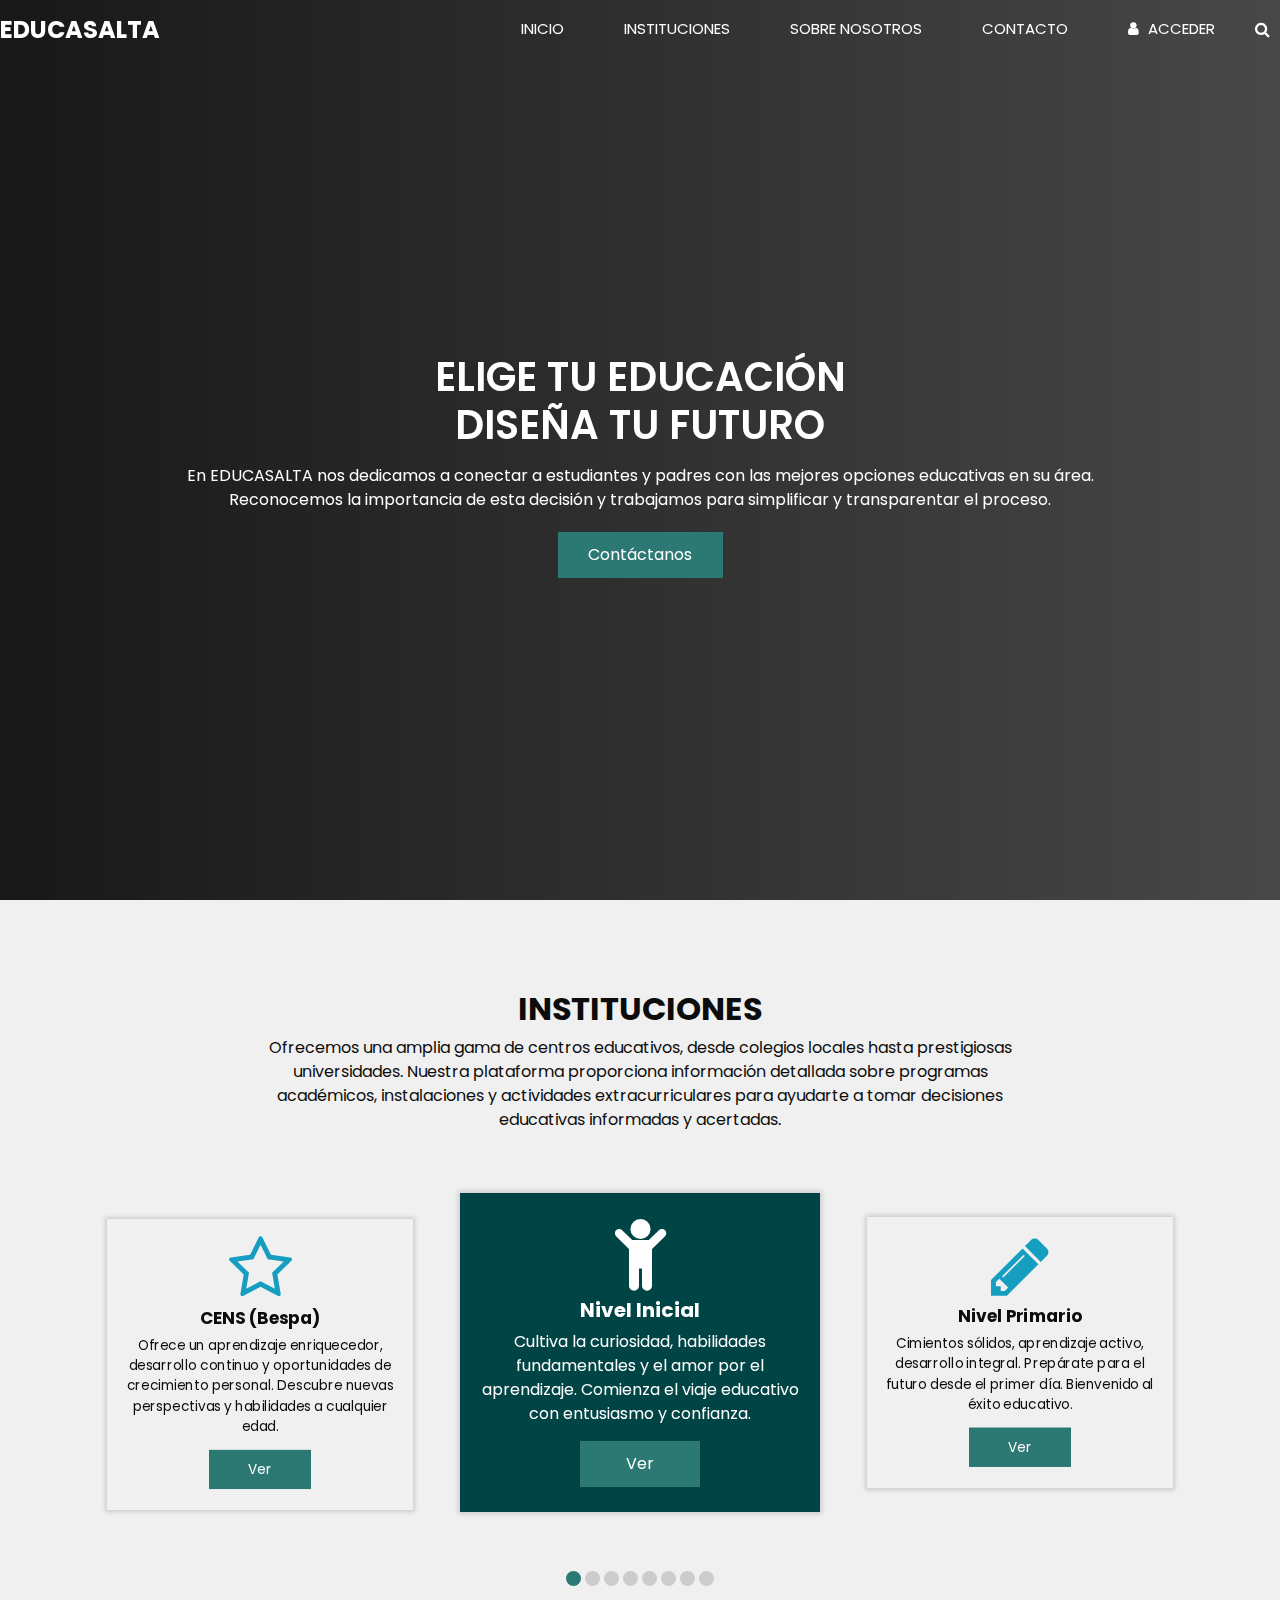
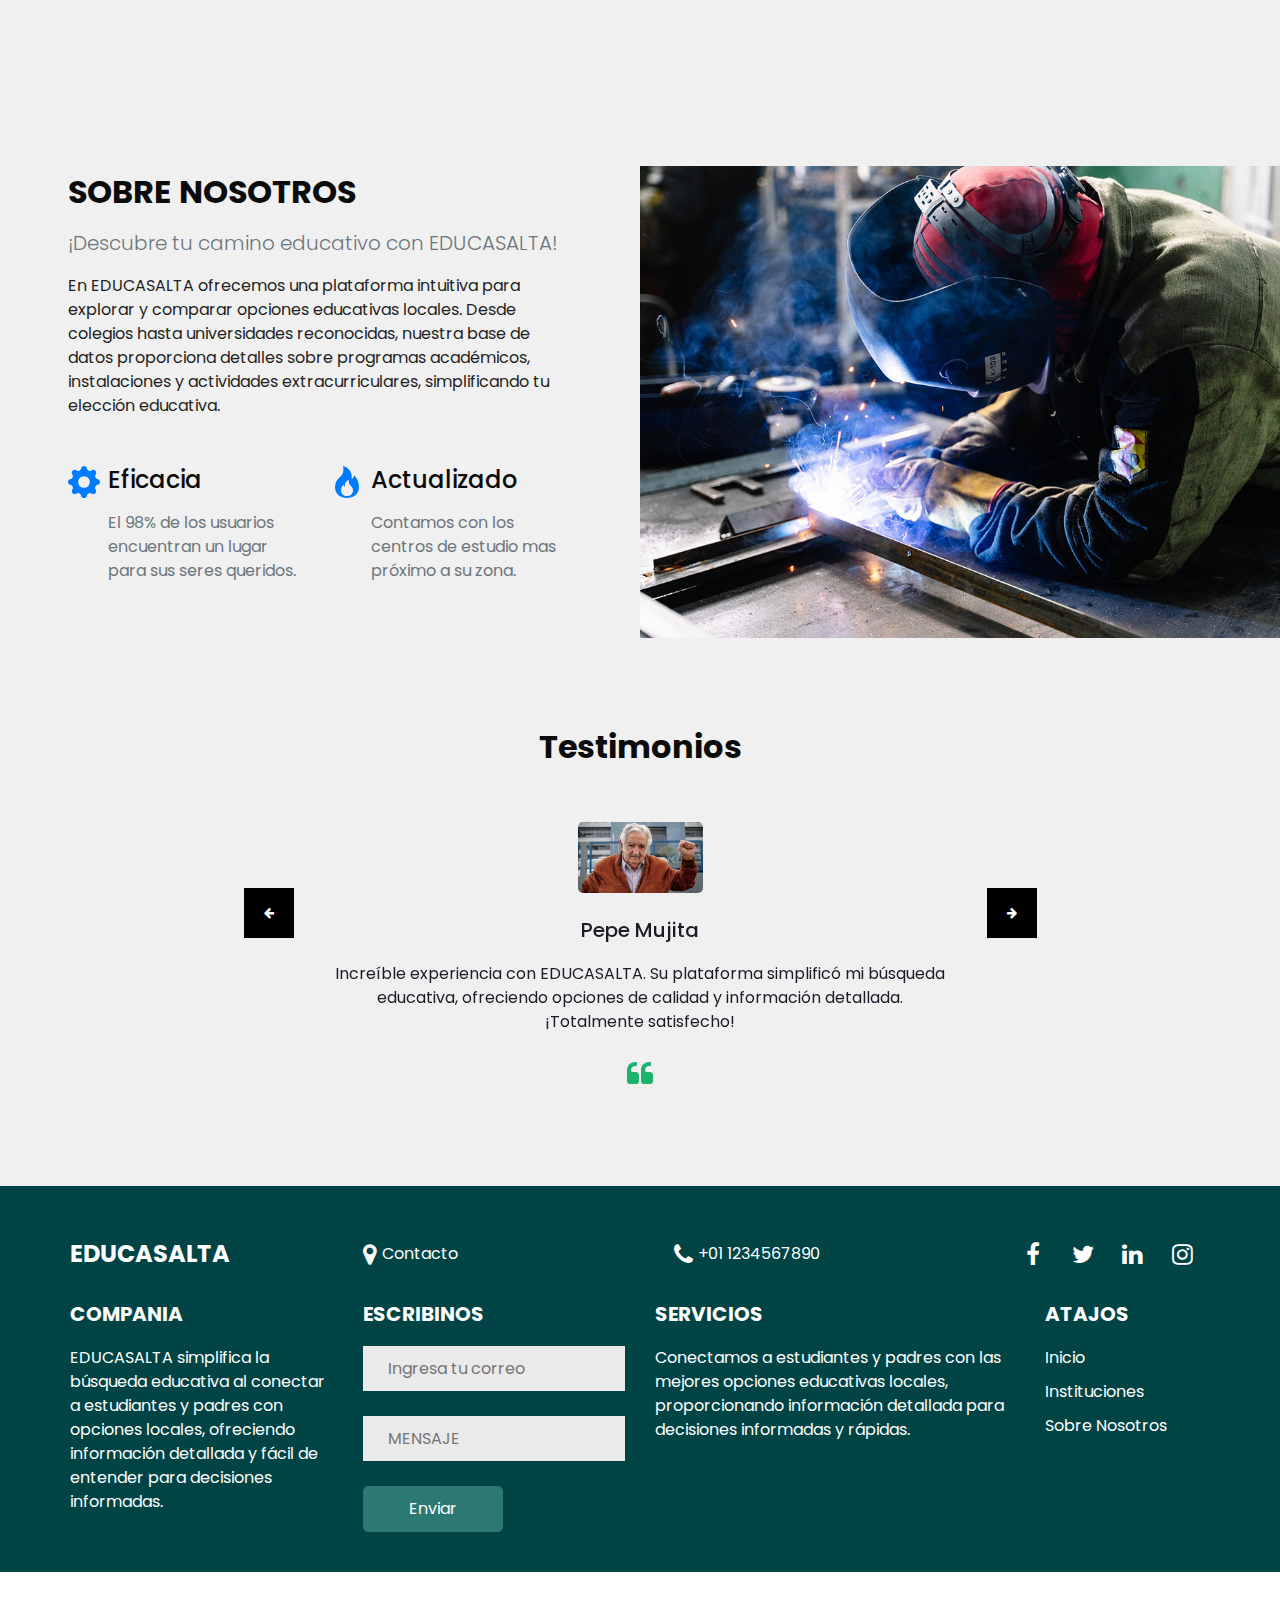
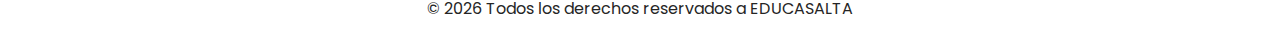
==== index.html @ 7f76a0b1 "actualizacion navbar" ====
<!DOCTYPE html>
<html>

<head>
  <!-- Basic -->
  <meta charset="utf-8" />
  <meta http-equiv="X-UA-Compatible" content="IE=edge" />
  <!-- Mobile Metas -->
  <meta name="viewport" content="width=device-width, initial-scale=1, shrink-to-fit=no" />
  <!-- Site Metas -->
  <meta name="keywords" content="" />
  <meta name="description" content="" />
  <meta name="author" content="" />
  <link rel="shortcut icon" href="images/fevicon.png" type="image/x-icon">
  <title>EDUCASALTA</title>
  <!-- bootstrap core css -->
  <link rel="stylesheet" href="https://cdn.jsdelivr.net/npm/bootstrap@4.3.1/dist/css/bootstrap.min.css" integrity="sha384-ggOyR0iXCbMQv3Xipma34MD+dH/1fQ784/j6cY/iJTQUOhcWr7x9JvoRxT2MZw1T" crossorigin="anonymous">

  <!-- fonts style -->
  <link href="https://fonts.googleapis.com/css2?family=Poppins:wght@400;600;700&display=swap" rel="stylesheet">
  <!--owl slider stylesheet -->
  <link rel="stylesheet" type="text/css" href="https://cdnjs.cloudflare.com/ajax/libs/OwlCarousel2/2.3.4/assets/owl.carousel.min.css" />
  <!-- nice select -->
  <link rel="stylesheet" href="https://cdnjs.cloudflare.com/ajax/libs/jquery-nice-select/1.1.0/css/nice-select.min.css" integrity="sha256-mLBIhmBvigTFWPSCtvdu6a76T+3Xyt+K571hupeFLg4=" crossorigin="anonymous" />
  <!-- font awesome style -->
  <link href="https://cdnjs.cloudflare.com/ajax/libs/font-awesome/4.7.0/css/font-awesome.min.css" rel="stylesheet" />
  <!-- Custom styles for this template -->
  <link href="styles/style.css" rel="stylesheet" />
  <!-- responsive style  - -->
  <link href="styles/responsive.css" rel="stylesheet" />
</head>

<body  id="index">
  <div class="hero_area">
    <div class="hero_bg_box">
      <img src="images/2.jpg" alt="">
    </div>
    <!-- header section strats -->
    <header class="header_section">
      <div class="header_bottom">
        <div class="container-fluid">
          <nav class="navbar navbar-expand-lg custom_nav-container fixed-top" id="navbar">
            <a class="navbar-brand " href="#index" id="logo"> EDUCASALTA </a>

            <button class="navbar-toggler" type="button" data-toggle="collapse" data-target="#navbarSupportedContent" aria-controls="navbarSupportedContent" aria-expanded="false" aria-label="Toggle navigation">
              <span class=""> </span>
            </button>

            <div class="collapse navbar-collapse" id="navbarSupportedContent">
              <ul class="navbar-nav  ">
                <li class="nav-item active">
                  <a class="nav-link" href="#index">INICIO <span class="sr-only">(current)</span></a>
                </li>
                <li class="nav-item">
                  <a class="nav-link" href="#Instituciones">INSTITUCIONES</a>
                </li>
                <li class="nav-item">
                  <a class="nav-link" href="#SobreNosotros">SOBRE NOSOTROS</a>
                </li>
                <li class="nav-item">
                  <a class="nav-link" href="contact.html">CONTACTO</a>
                </li>
                <li class="nav-item">
                  <a class="nav-link" href="login.html">
                    <i class="fa fa-user" aria-hidden="true"></i>
                    <span>
                      ACCEDER
                    </span>
                  </a>
                </li>
                <form class="form-inline justify-content-center">
                  <button class="btn  my-2 my-sm-0 nav_search-btn" type="submit">
                    <i class="fa fa-search" aria-hidden="true"></i>
                  </button>
                </form>
              </ul>
            </div>
          </nav>
        </div>
      </div>
    </header>
    <!-- end header section -->
    <!-- slider section -->
    <section class="slider_section " id="index">
      <div id="customCarousel1" class="carousel slide" data-ride="carousel">
        <div class="carousel-inner">
          <div class="carousel-item active">
            <div class="container ">
              <div class="row">
                <div class="col-lg-10 col-md-11 mx-auto">
                  <div class="detail-box">
                    <h1>
                      ELIGE TU EDUCACIÓN <br>
                      DISEÑA TU FUTURO
                    </h1>
                    <p>
                        En EDUCASALTA nos dedicamos a conectar a estudiantes y padres con las mejores opciones educativas en su área. Reconocemos la importancia de esta decisión y trabajamos para simplificar y transparentar el proceso.                    <div class="btn-box">
                      <a href="" class="btn1">
                        Contáctanos
                      </a>
                    </div>
                  </div>
                </div>
              </div>
            </div>
          </div>
        </div>
      </div>
    </section>
    <!-- end slider section -->
  </div>


  <!-- service section -->

  <section class="service_section layout_padding" id="Instituciones">
    <div class="container">
      <div class="heading_container heading_center ">
        <h2 class="">
          INSTITUCIONES
        </h2>
        <p class="col-lg-8 px-0">
            Ofrecemos una amplia gama de centros educativos, desde colegios locales hasta prestigiosas universidades. Nuestra plataforma proporciona información detallada sobre programas académicos, instalaciones y actividades extracurriculares para ayudarte a tomar decisiones educativas informadas y acertadas.        </p>
      </div>
      <div class="service_container">
        <div class="carousel-wrap ">
          <div class="service_owl-carousel owl-carousel">
            <div class="item">
              <div class="box ">
                <div class="img-box">
                    <i class="fa fa-child fa-5x" aria-hidden="true"></i>
                </div>
                <div class="detail-box">
                  <h5>
                    Nivel Inicial
                  </h5>
                  <p>
                    Cultiva la curiosidad, habilidades fundamentales y el amor por el aprendizaje. 
                    Comienza el viaje educativo con entusiasmo y confianza.
                  </p>
                  <div class="btn-box" style="margin-top: 15px;">
                    <a href="institutions.html" class="btn1">
                      Ver
                    </a>
                  </div>
                </div>
              </div>
            </div>
            <div class="item">
              <div class="box ">
                <div class="img-box">
                    <i class="fa fa-pencil fa-5x" aria-hidden="true"></i>
                </div>
                <div class="detail-box">
                  <h5>
                    Nivel Primario
                  </h5>
                  <p>
                    Cimientos sólidos, aprendizaje activo, desarrollo integral. 
                    Prepárate para el futuro desde el primer día. Bienvenido al éxito educativo.
                  </p>
                  <div class="btn-box" style="margin-top: 15px;">
                    <a href="institutions.html" class="btn1">
                      Ver
                    </a>
                  </div>
                </div>
              </div>
            </div>
            <div class="item">
              <div class="box ">
                <div class="img-box">
                    <i class="fa fa-users fa-5x" aria-hidden="true"></i>
                </div>
                <div class="detail-box">
                  <h5>
                    Nivel Secundario
                  </h5>
                  <p>
                    Exploración académica, desarrollo personal y preparación para el futuro.
                     Un entorno inspirador para aprender y crecer.
                  </p>
                  <div class="btn-box" style="margin-top: 15px;">
                    <a href="institutions.html" class="btn1">
                      Ver
                    </a>
                  </div>
                </div>
              </div>
            </div>
            <div class="item">
              <div class="box ">
                <div class="img-box">
                    <i class="fa fa-book fa-5x" aria-hidden="true"></i>
                </div>
                <div class="detail-box">
                  <h5>
                    Nivel Terciario
                  </h5>
                  <p>
                    Fusiona aprendizaje avanzado, desarrollo profesional y preparación para la excelencia.
                     Descubre tu potencial en nuestra comunidad educativa.                  </p>
                  <div class="btn-box" style="margin-top: 15px;">
                    <a href="" class="btn1">
                      Ver
                    </a>
                  </div>
                </div>
              </div>
            </div>
            <div class="item">
              <div class="box ">
                <div class="img-box">
                  <i class="fa fa-graduation-cap fa-5x" aria-hidden="true"></i>
                </div>
                <div class="detail-box">
                  <h5>
                    Nivel Universitario
                  </h5>
                  <p>
                    Ofrece una excelencia académica, oportunidades de investigación y preparación integral para liderar en la sociedad.
                     Emprende tu camino hacia el éxito.
                  </p>
                  <div class="btn-box" style="margin-top: 15px;">
                    <a href="institutions.html" class="btn1">
                      Ver
                    </a>
                  </div>
                </div>
              </div>
            </div>
            <div class="item">
              <div class="box ">
                <div class="img-box">
                    <i class="fa fa-globe fa-5x" aria-hidden="true"></i>
                </div>
                <div class="detail-box">
                  <h5>
                    Institución de Idiomas
                  </h5>
                  <p>
                    Fusiona enseñanza innovadora, práctica intensiva y preparación para la fluidez cultural y comunicativa.
                    Sumérgete en una experiencia lingüística única.
                  </p>
                  <div class="btn-box" style="margin-top: 15px;">
                    <a href="institutions.html" class="btn1">
                      Ver
                    </a>
                  </div>
                </div>
              </div>
            </div>
            <div class="item">
                <div class="box ">
                  <div class="img-box">
                    <i class="fa fa-heart fa-5x" aria-hidden="true"></i>
                  </div>
                  <div class="detail-box">
                    <h5>
                      Educación Especial
                    </h5>
                    <p>
                        Promueve el desarrollo integral, la inclusión y habilidades adaptativas. 
                        Brindam un camino único hacia el éxito educativo.
                    </p>
                    <div class="btn-box" style="margin-top: 15px;">
                      <a href="institutions.html" class="btn1">
                        Ver
                      </a>
                    </div>
                  </div>
                </div>
              </div>
              <div class="item">
                <div class="box ">
                  <div class="img-box">
                    <i class="fa fa-star-o fa-5x" aria-hidden="true"></i>
                  </div>
                  <div class="detail-box">
                    <h5>
                      CENS (Bespa)
                    </h5>
                    <p>
                        Ofrece un aprendizaje enriquecedor, desarrollo continuo y oportunidades de crecimiento personal. 
                        Descubre nuevas perspectivas y habilidades a cualquier edad.
                    </p>
                    <div class="btn-box" style="margin-top: 15px;">
                      <a href="institutions.html" class="btn1">
                        Ver
                      </a>
                    </div>
                  </div>
                </div>
              </div>
          </div>
        </div>
      </div>
    </div>
  </section>

  <!-- service section ends -->

  <!-- about section -->

  <section class="about_section" id="SobreNosotros" style="padding-top: 90px;">
    <div class="container-fluid">
      <div class="row ">
        <div class="col-md-5 mx-auto">
          <div class="detail-box pr-md-2" style="margin: auto;">
            <h2 class="mb-3" style="font-weight: bold;">SOBRE NOSOTROS</h2>
            <p class="lead fs-4 text-secondary mb-3">
                ¡Descubre tu camino educativo con EDUCASALTA!</p>
            <p class="mb-5">En EDUCASALTA ofrecemos una plataforma intuitiva para explorar y comparar opciones educativas locales. Desde colegios hasta universidades reconocidas, nuestra base de datos proporciona detalles sobre programas académicos,
                 instalaciones y actividades extracurriculares, simplificando tu elección educativa.</p>
            <div class="row gy-4 gy-md-0 gx-xxl-5X mb-5">
              <div class="col-12 col-md-6">
                <div class="d-flex">
                  <div class="me-4 text-primary mr-2">
                    <svg xmlns="http://www.w3.org/2000/svg" width="32" height="32" fill="currentColor" class="bi bi-gear-fill" viewBox="0 0 16 16">
                      <path d="M9.405 1.05c-.413-1.4-2.397-1.4-2.81 0l-.1.34a1.464 1.464 0 0 1-2.105.872l-.31-.17c-1.283-.698-2.686.705-1.987 1.987l.169.311c.446.82.023 1.841-.872 2.105l-.34.1c-1.4.413-1.4 2.397 0 2.81l.34.1a1.464 1.464 0 0 1 .872 2.105l-.17.31c-.698 1.283.705 2.686 1.987 1.987l.311-.169a1.464 1.464 0 0 1 2.105.872l.1.34c.413 1.4 2.397 1.4 2.81 0l.1-.34a1.464 1.464 0 0 1 2.105-.872l.31.17c1.283.698 2.686-.705 1.987-1.987l-.169-.311a1.464 1.464 0 0 1 .872-2.105l.34-.1c1.4-.413 1.4-2.397 0-2.81l-.34-.1a1.464 1.464 0 0 1-.872-2.105l.17-.31c.698-1.283-.705-2.686-1.987-1.987l-.311.169a1.464 1.464 0 0 1-2.105-.872l-.1-.34zM8 10.93a2.929 2.929 0 1 1 0-5.86 2.929 2.929 0 0 1 0 5.858z" />
                    </svg>
                  </div>
                  <div>
                    <h2 class="h4 mb-3">Eficacia</h2>
                    <p class="text-secondary mb-0">El 98% de los usuarios encuentran un lugar para sus seres queridos.</p>
                  </div>
                </div>
              </div>
              <div class="col-12 col-md-6">
                <div class="d-flex">
                  <div class="me-4 text-primary mr-2">
                    <svg xmlns="http://www.w3.org/2000/svg" width="32" height="32" fill="currentColor" class="bi bi-fire" viewBox="0 0 16 16">
                      <path d="M8 16c3.314 0 6-2 6-5.5 0-1.5-.5-4-2.5-6 .25 1.5-1.25 2-1.25 2C11 4 9 .5 6 0c.357 2 .5 4-2 6-1.25 1-2 2.729-2 4.5C2 14 4.686 16 8 16Zm0-1c-1.657 0-3-1-3-2.75 0-.75.25-2 1.25-3C6.125 10 7 10.5 7 10.5c-.375-1.25.5-3.25 2-3.5-.179 1-.25 2 1 3 .625.5 1 1.364 1 2.25C11 14 9.657 15 8 15Z" />
                    </svg>
                  </div>
                  <div>
                    <h2 class="h4 mb-3">Actualizado</h2>
                    <p class="text-secondary mb-0">Contamos con los centros de estudio mas próximo a su zona.</p>
                  </div>
                </div>
              </div>
            </div>
          </div>
        </div>
        <div class="col-md-6 px-0 d-none d-lg-block">
          <div class="img-box ">
            <img src="images/about-img.jpg" class="box_img" alt="about img">
          </div>
        </div>
      </div>
    </div>
  </section>

  <!-- about section ends -->

  <!-- client section -->

  <section class="client_section layout_padding">
    <div class="container ">
      <div class="heading_container heading_center">
        <h2>
          Testimonios
        </h2>
        <hr>
      </div>
      <div id="carouselExample2Controls" class="carousel slide" data-ride="carousel">
        <div class="carousel-inner">
          <div class="carousel-item active">
            <div class="row">
              <div class="col-lg-7 col-md-9 mx-auto">
                <div class="client_container ">
                  <div class="img-box">
                    <img src="images/pepe.jpg" alt="">
                  </div>
                  <div class="detail-box">
                    <h5>
                      Pepe Mujita
                    </h5>
                    <p>
                        Increíble experiencia con EDUCASALTA. Su plataforma simplificó mi búsqueda educativa, ofreciendo opciones de calidad y información detallada. ¡Totalmente satisfecho!                    </p>
                    <span>
                      <i class="fa fa-quote-left" aria-hidden="true"></i>
                    </span>
                  </div>
                </div>
              </div>
            </div>
          </div>
          <div class="carousel-item">
            <div class="row">
              <div class="col-lg-7 col-md-9 mx-auto">
                <div class="client_container ">
                  <div class="img-box">
                    <img src="images/tony.jpg" alt="">
                  </div>
                  <div class="detail-box">
                    <h5>
                      Tony Stark
                    </h5>
                    <p>
                        Quiero expresar mi gratitud a EDUCASALTA. Gracias a su eficiencia, claridad y variedad excepcional, encontré la educación perfecta para mí. ¡Altamente recomendado para todos!
                    </p>
                    <span>
                      <i class="fa fa-quote-left" aria-hidden="true"></i>
                    </span>
                  </div>
                </div>
              </div>
            </div>
          </div>
          <div class="carousel-item">
            <div class="row">
              <div class="col-lg-7 col-md-9 mx-auto">
                <div class="client_container ">
                  <div class="img-box">
                    <img src="images/spiderman.png" alt="">
                  </div>
                  <div class="detail-box">
                    <h5>
                      Peter Parker
                    </h5>
                    <p>
                        EDECASALTA superó mis expectativas. Encontré la mejor opción educativa gracias a su plataforma fácil de usar y completa. ¡Gracias por facilitar mi elección                    </p>
                    <span>
                      <i class="fa fa-quote-left" aria-hidden="true"></i>
                    </span>
                  </div>
                </div>
              </div>
            </div>
          </div>
        </div>
        <div class="carousel_btn-box">
          <a class="carousel-control-prev" href="#carouselExample2Controls" role="button" data-slide="prev">
            <span>
              <i class="fa fa-arrow-left" aria-hidden="true"></i>
            </span>
            <span class="sr-only">Previous</span>
          </a>
          <a class="carousel-control-next" href="#carouselExample2Controls" role="button" data-slide="next">
            <span>
              <i class="fa fa-arrow-right" aria-hidden="true"></i>
            </span>
            <span class="sr-only">Next</span>
          </a>
        </div>
      </div>
    </div>
  </section>

  <!-- end client section -->

  <!-- info section -->
  <section class="info_section ">
    <div class="container">
      <div class="info_top">
        <div class="row">
          <div class="col-md-3 ">
            <a class="navbar-brand" href="#index">
              EDUCASALTA
            </a>
          </div>
          <div class="col-md-5 ">
            <div class="info_contact">
              <a href="">
                <i class="fa fa-map-marker" aria-hidden="true"></i>
                <span>
                  Contacto
                </span>
              </a>
              <a href="">
                <i class="fa fa-phone" aria-hidden="true"></i>
                <span>
                  +01 1234567890
                </span>
              </a>
            </div>
          </div>
          <div class="col-md-4 ">
            <div class="social_box">
              <a href="">
                <i class="fa fa-facebook" aria-hidden="true"></i>
              </a>
              <a href="">
                <i class="fa fa-twitter" aria-hidden="true"></i>
              </a>
              <a href="">
                <i class="fa fa-linkedin" aria-hidden="true"></i>
              </a>
              <a href="">
                <i class="fa fa-instagram" aria-hidden="true"></i>
              </a>
            </div>
          </div>
        </div>
      </div>
      <div class="info_bottom">
        <div class="row">
          <div class="col-lg-3 col-md-6">
            <div class="info_detail">
              <h5>
                Compania
              </h5>
              <p>
                EDUCASALTA simplifica la búsqueda educativa al conectar a estudiantes y padres con opciones locales, ofreciendo información detallada y fácil de entender para decisiones informadas.
              </p>
            </div>
          </div>
          <div class="col-lg-3 col-md-6">
            <div class="info_form">
              <h5>
                ESCRIBINOS
              </h5>
              <form action="">
                <input type="text" placeholder="Ingresa tu correo" />
                <input type="text" placeholder="MENSAJE" />
                <button type="submit">
                  Enviar
                </button>
              </form>
            </div>
          </div>
          <div class="col-lg-4 col-md-6">
            <div class="info_detail">
              <h5>
                Servicios
              </h5>
              <p>
                Conectamos a estudiantes y padres con las mejores opciones educativas locales, proporcionando información detallada para decisiones informadas y rápidas.              </p>
            </div>
          </div>
          <div class="col-lg-2 col-md-6">
            <div class="">
              <h5>
                Atajos
              </h5>
              <ul class="info_menu">
                <li>
                  <a href="#index">
                    Inicio
                  </a>
                </li>
                <li>
                  <a href="#Instituciones">
                    Instituciones
                  </a>
                </li>
                <li>
                  <a href="#Sobrenosotros">
                    Sobre Nosotros
                  </a>
                </li>
              </ul>
            </div>
          </div>
        </div>
      </div>
    </div>
  </section>

  <!-- end info_section -->

  <!-- footer section -->
  <footer class="footer_section">
    <div class="container">
      <p>
        &copy; <span id="displayYear"></span> Todos los derechos reservados a 
        <a href="#">EDUCASALTA</a>
      </p>
    </div>
  </footer>
  <!-- footer section -->

  <!-- jQery -->
  <script src="js/jquery-3.4.1.min.js"></script>
  <!-- popper js -->
  <script src="https://cdn.jsdelivr.net/npm/popper.js@1.16.0/dist/umd/popper.min.js" integrity="sha384-Q6E9RHvbIyZFJoft+2mJbHaEWldlvI9IOYy5n3zV9zzTtmI3UksdQRVvoxMfooAo" crossorigin="anonymous"></script>
  <!-- bootstrap js -->
  <script src="js/bootstrap.js"></script>
  <!-- owl slider -->
  <script src="https://cdnjs.cloudflare.com/ajax/libs/OwlCarousel2/2.3.4/owl.carousel.min.js"></script>
  <!-- nice select -->
  <script src="https://cdnjs.cloudflare.com/ajax/libs/jquery-nice-select/1.1.0/js/jquery.nice-select.min.js" integrity="sha256-Zr3vByTlMGQhvMfgkQ5BtWRSKBGa2QlspKYJnkjZTmo=" crossorigin="anonymous"></script>
  <!-- custom js -->
  <script src="js/custom.js"></script>
  <!-- Google Map -->
  <script src="https://maps.googleapis.com/maps/api/js?key=AIzaSyCh39n5U-4IoWpsVGUHWdqB6puEkhRLdmI&callback=myMap"></script>
  <!-- End Google Map -->
</body>

</html>
---- styles/style.css ----
body {
  font-family: 'Poppins', sans-serif;
  color: #0c0c0c;
  background-color: #F0F0F0;
  overflow-x: hidden;
}

.layout_padding {
  padding: 90px 0;
}

.layout_padding2 {
  padding: 75px 0;
}

.layout_padding2-top {
  padding-top: 75px;
}

.layout_padding2-bottom {
  padding-bottom: 75px;
}

.layout_padding-top {
  padding-top: 90px;
}

.layout_padding-bottom {
  padding-bottom: 90px;
}

.heading_container {
  display: -webkit-box;
  display: -ms-flexbox;
  display: flex;
  -webkit-box-orient: vertical;
  -webkit-box-direction: normal;
      -ms-flex-direction: column;
          flex-direction: column;
  -webkit-box-align: start;
      -ms-flex-align: start;
          align-items: flex-start;
}

.heading_container h2 {
  position: relative;
  font-weight: bold;
}

.heading_container h2 span {
  color: #2c7873;
}

.heading_container.heading_center {
  -webkit-box-align: center;
      -ms-flex-align: center;
          align-items: center;
  text-align: center;
}

a,
a:hover,
a:focus {
  text-decoration: none;
}

a:hover,
a:focus {
  color: initial;
}

.btn,
.btn:focus {
  outline: none !important;
  -webkit-box-shadow: none;
          box-shadow: none;
}

/*header section*/
.hero_area {
  position: relative;
  min-height: 100vh;
  display: -webkit-box;
  display: -ms-flexbox;
  display: flex;
  -webkit-box-orient: vertical;
  -webkit-box-direction: normal;
      -ms-flex-direction: column;
          flex-direction: column;
}

.hero_area .hero_bg_box {
  position: absolute;
  top: 0;
  left: 0;
  width: 100%;
  height: 100%;
  overflow: hidden;
  z-index: -1;
}

.hero_area .hero_bg_box img {
  width: auto;
  height: 100vh;
  min-width: 100%;
  min-height: 100%;
}

.hero_area .hero_bg_box::before {
  content: "";
  position: absolute;
  top: 0;
  left: 0;
  width: 100%;
  height: 100%;
  background: -webkit-gradient(linear, left top, right top, from(rgba(0, 0, 0, 0.9)), to(rgba(0, 0, 0, 0.7)));
  background: linear-gradient(to right, rgba(0, 0, 0, 0.9), rgba(0, 0, 0, 0.7));
}

.sub_page .hero_area {
  min-height: auto;
}

.header_section .header_top {
  padding: 15px 0;
  border-bottom: 1px solid #ffffff;
}

.header_section .header_top .header_top_container {
  display: -webkit-box;
  display: -ms-flexbox;
  display: flex;
  -webkit-box-pack: justify;
      -ms-flex-pack: justify;
          justify-content: space-between;
  -webkit-box-align: center;
      -ms-flex-align: center;
          align-items: center;
}

.header_section .header_top .contact_nav {
  display: -webkit-box;
  display: -ms-flexbox;
  display: flex;
  -webkit-box-pack: justify;
      -ms-flex-pack: justify;
          justify-content: space-between;
  -webkit-box-flex: 1;
      -ms-flex: 1;
          flex: 1;
}

.header_section .header_top .contact_nav a {
  color: #ffffff;
  display: -webkit-box;
  display: -ms-flexbox;
  display: flex;
  -webkit-box-align: center;
      -ms-flex-align: center;
          align-items: center;
  -webkit-box-pack: center;
      -ms-flex-pack: center;
          justify-content: center;
}

.header_section .header_top .contact_nav a i {
  margin-right: 5px;
  background-color: #159ec0;
  width: 35px;
  height: 35px;
  display: -webkit-box;
  display: -ms-flexbox;
  display: flex;
  -webkit-box-pack: center;
      -ms-flex-pack: center;
          justify-content: center;
  -webkit-box-align: center;
      -ms-flex-align: center;
          align-items: center;
  color: #ffffff;
  border-radius: 100%;
}

.header_section .header_top .contact_nav a:hover i {
  background-color: #2c7873;
}

.header_section .header_top .social_box {
  display: -webkit-box;
  display: -ms-flexbox;
  display: flex;
  -webkit-box-pack: end;
      -ms-flex-pack: end;
          justify-content: flex-end;
  min-width: 200px;
}

.header_section .header_top .social_box a i {
  margin-right: 5px;
  background-color: #159ec0;
  width: 28px;
  height: 28px;
  display: -webkit-box;
  display: -ms-flexbox;
  display: flex;
  -webkit-box-pack: center;
      -ms-flex-pack: center;
          justify-content: center;
  -webkit-box-align: center;
      -ms-flex-align: center;
          align-items: center;
  color: #ffffff;
  border-radius: 100%;
}

.header_section .header_top .social_box a:hover i {
  background-color: #2c7873;
}

.header_section .header_bottom {
  padding: 15px 0;
}

.header_section .header_bottom .container-fluid {
  padding-right: 25px;
  padding-left: 25px;
}

.navbar-brand {
  color: #ffffff;
  font-weight: bold;
  font-size: 24px;
}

.navbar-brand span {
  color: #2c7873;
}

.navbar-brand:hover {
  color: inherit;
}

.custom_nav-container {
  padding: 0;
  min-height: 60px;
  transition: background-color 0.5s ease;
}

.custom_nav-container .navbar-nav {
  margin-left: auto;
}

.custom_nav-container .navbar-nav .nav-item .nav-link {
  padding: 5px 30px;
  color: #ffffff;
  text-align: center;
  text-transform: uppercase;
  border-radius: 5px;
  font-size: 15px;
  -webkit-transition: all .3s;
  transition: all .3s;
}

.custom_nav-container .navbar-nav .nav-item .nav-link i {
  margin-right: 5px;
}

.custom_nav-container .navbar-nav .nav-item:hover .nav-link {
  color: #2c7873;
}

#logo:hover{
  color: #2c7873;
}

.fa-5x{
  color: #159ec0;
}

.custom_nav-container .nav_search-btn {
  width: 35px;
  height: 35px;
  padding: 0;
  border: none;
  color: #ffffff;
}

.custom_nav-container .nav_search-btn:hover {
  color: #2c7873;
}

.custom_nav-container .navbar-toggler {
  outline: none;
}

.custom_nav-container .navbar-toggler {
  padding: 0;
  width: 37px;
  height: 42px;
  -webkit-transition: all .3s;
  transition: all .3s;
}

.custom_nav-container .navbar-toggler span {
  display: block;
  width: 35px;
  height: 4px;
  background-color: #ffffff;
  margin: 7px 0;
  -webkit-transition: all 0.3s;
  transition: all 0.3s;
  position: relative;
  border-radius: 5px;
  -webkit-transition: all .3s;
  transition: all .3s;
}

.custom_nav-container .navbar-toggler span::before, .custom_nav-container .navbar-toggler span::after {
  content: "";
  position: absolute;
  left: 0;
  height: 100%;
  width: 100%;
  background-color: #ffffff;
  top: -10px;
  border-radius: 5px;
  -webkit-transition: all .3s;
  transition: all .3s;
}

.custom_nav-container .navbar-toggler span::after {
  top: 10px;
}

.custom_nav-container .navbar-toggler[aria-expanded="true"] {
  -webkit-transform: rotate(360deg);
          transform: rotate(360deg);
}

.custom_nav-container .navbar-toggler[aria-expanded="true"] span {
  -webkit-transform: rotate(45deg);
          transform: rotate(45deg);
}

.custom_nav-container .navbar-toggler[aria-expanded="true"] span::before, .custom_nav-container .navbar-toggler[aria-expanded="true"] span::after {
  -webkit-transform: rotate(90deg);
          transform: rotate(90deg);
  top: 0;
}

.custom_nav-container .navbar-toggler[aria-expanded="true"] .s-1 {
  -webkit-transform: rotate(45deg);
          transform: rotate(45deg);
  margin: 0;
  margin-bottom: -4px;
}

.custom_nav-container .navbar-toggler[aria-expanded="true"] .s-2 {
  display: none;
}

.custom_nav-container .navbar-toggler[aria-expanded="true"] .s-3 {
  -webkit-transform: rotate(-45deg);
          transform: rotate(-45deg);
  margin: 0;
  margin-top: -4px;
}

.custom_nav-container .navbar-toggler[aria-expanded="false"] .s-1,
.custom_nav-container .navbar-toggler[aria-expanded="false"] .s-2,
.custom_nav-container .navbar-toggler[aria-expanded="false"] .s-3 {
  -webkit-transform: none;
          transform: none;
}

/*end header section*/
/* slider section */
.slider_section {
  -webkit-box-flex: 1;
      -ms-flex: 1;
          flex: 1;
  display: -webkit-box;
  display: -ms-flexbox;
  display: flex;
  -webkit-box-align: center;
      -ms-flex-align: center;
          align-items: center;
}

.slider_section .row {
  -webkit-box-align: center;
      -ms-flex-align: center;
          align-items: center;
}

.slider_section #customCarousel1 {
  width: 100%;
  position: unset;
}

.slider_section .detail-box {
  color: #ffffff;
  text-align: center;
}

.slider_section .detail-box h1 {
  font-weight: 600;
  margin-bottom: 15px;
  color: #ffffff;
}

.slider_section .detail-box .btn-box {
  display: -webkit-box;
  display: -ms-flexbox;
  display: flex;
  -webkit-box-pack: center;
      -ms-flex-pack: center;
          justify-content: center;
  margin-top: 20px;
  -ms-flex-wrap: wrap;
      flex-wrap: wrap;
}

.slider_section .detail-box .btn-box a {
  text-align: center;
  width: 165px;
}

.slider_section .detail-box .btn-box .btn1 {
  display: inline-block;
  padding: 10px 15px;
  background-color: #2c7873;
  color: #ffffff;
  border-radius: 0;
  -webkit-transition: all .3s;
  transition: all .3s;
  border: 1px solid #2c7873;
}

.slider_section .detail-box .btn-box .btn1:hover {
  background-color: transparent;
  color: #2c7873;
}

.slider_section .img-box img {
  width: 100%;
}

.slider_section .carousel_btn-box {
  display: -webkit-box;
  display: -ms-flexbox;
  display: flex;
  -webkit-box-pack: justify;
      -ms-flex-pack: justify;
          justify-content: space-between;
  margin: 45px auto 0 auto;
  width: 110px;
  height: 50px;
}



.slider_section .carousel_btn-box a {
  top: 50%;
  width: 50px;
  height: 50px;
  background-color: #ffffff;
  opacity: 1;
  color: #004445;
  font-size: 14px;
  -webkit-box-shadow: 0 0 5px 0 rgba(0, 0, 0, 0.25);
          box-shadow: 0 0 5px 0 rgba(0, 0, 0, 0.25);
  -webkit-transition: all .2s;
  transition: all .2s;
}

.slider_section .carousel_btn-box a:hover {
  background-color: #2c7873;
  color: #ffffff;
}

.slider_section .carousel_btn-box .carousel-control-prev {
  left: 25px;
}

.slider_section .carousel_btn-box .carousel-control-next {
  right: 25px;
}

.service_section .heading_container {
  margin-bottom: 35px;
}

.service_section .box {
  margin: 10px;
  text-align: center;
  -webkit-box-shadow: 0 0 5px 2px rgba(0, 0, 0, 0.15);
          box-shadow: 0 0 5px 2px rgba(0, 0, 0, 0.15);
  padding: 25px 15px;
  -webkit-transition: all .3s;
  transition: all .3s;
  display: -webkit-box;
  display: -ms-flexbox;
  display: flex;
  -webkit-box-orient: vertical;
  -webkit-box-direction: normal;
      -ms-flex-direction: column;
          flex-direction: column;
  -webkit-box-align: center;
      -ms-flex-align: center;
          align-items: center;
}

.service_section .box .img-box {
  width: 65px;
  height: 65px;
  display: -webkit-box;
  display: -ms-flexbox;
  display: flex;
  -webkit-box-pack: center;
      -ms-flex-pack: center;
          justify-content: center;
  -webkit-box-align: center;
      -ms-flex-align: center;
          align-items: center;
}

.service_section .box .img-box img {
  max-height: 100%;
  max-width: 100%;
  -webkit-transition: all .3s;
  transition: all .3s;
}

.service_section .box .detail-box {
  margin-top: 15px;
}

.service_section .box .detail-box h5 {
  font-weight: bold;
}

.service_section .box .detail-box p {
  margin: 0;
}

.service_section .btn-box {
  display: -webkit-box;
  display: -ms-flexbox;
  display: flex;
  -webkit-box-pack: center;
      -ms-flex-pack: center;
          justify-content: center;
  margin-top: 45px;
}

.service_section .btn-box a {
  display: inline-block;
  padding: 10px 45px;
  background-color: #2c7873;
  color: #ffffff;
  border-radius: 0;
  -webkit-transition: all .3s;
  transition: all .3s;
  border: 1px solid #2c7873;
}

.service_section .btn-box a:hover {
  background-color: transparent;
  color: #2c7873;
}

.service_section .owl-stage .owl-item.active {
  -webkit-transform: scale(0.85);
          transform: scale(0.85);
  -webkit-transition: 0.6s ease;
  transition: 0.6s ease;
}

.service_section .owl-stage .owl-item.active.center {
  -webkit-transform: scale(1);
          transform: scale(1);
}

.service_section .owl-stage .owl-item.active.center .box {
  background-color: #004445;
  color: #ffffff;
}

.service_section .owl-stage .owl-item.active.center .box .img-box i {
  -webkit-filter: brightness(0) invert(1);
          filter: brightness(0) invert(1);
}

.service_section .owl-nav {
  display: none;
}

.service_section .owl-dots {
  display: -webkit-box;
  display: -ms-flexbox;
  display: flex;
  -webkit-box-pack: center;
      -ms-flex-pack: center;
          justify-content: center;
  margin-top: 25px;
}

.service_section .owl-dots .owl-dot {
  width: 15px;
  height: 15px;
  border: none;
  border-radius: 100%;
  margin: 0 2px;
  background-color: #ccc;
  border: none;
  outline: none;
}

.service_section .owl-dots .owl-dot.active {
  background: #2c7873;
}

.about_section .row {
  -webkit-box-align: center;
      -ms-flex-align: center;
          align-items: center;
}

.about_section .img-box {
  position: relative;
  overflow: hidden;
  height: 100%;
}

.about_section .img-box img {
  width: 100%;
}

.about_section .detail-box p {
  color: #1f1f1f;
  margin-top: 15px;
}

.about_section .detail-box a {
  display: inline-block;
  padding: 10px 35px;
  background-color: #2c7873;
  color: #ffffff;
  border-radius: 0px;
  -webkit-transition: all .3s;
  transition: all .3s;
  border: 1px solid #2c7873;
  margin-top: 15px;
}

.about_section .detail-box a:hover {
  background-color: transparent;
  color: #2c7873;
}

.team_section .box {
  display: -webkit-box;
  display: -ms-flexbox;
  display: flex;
  -webkit-box-orient: vertical;
  -webkit-box-direction: normal;
      -ms-flex-direction: column;
          flex-direction: column;
  background-color: #004445;
  border-radius: 10px;
  overflow: hidden;
  margin-top: 45px;
}

.team_section .box .img-box {
  width: 100%;
}

.team_section .box .img-box img {
  width: 100%;
}

.team_section .box .detail-box {
  width: 100%;
  color: #ffffff;
  padding: 25px 15px;
  text-align: center;
}

.team_section .btn-box {
  display: -webkit-box;
  display: -ms-flexbox;
  display: flex;
  -webkit-box-pack: center;
      -ms-flex-pack: center;
          justify-content: center;
  margin-top: 45px;
}

.team_section .btn-box a {
  display: inline-block;
  padding: 10px 45px;
  background-color: #2c7873;
  color: #ffffff;
  border-radius: 5px;
  -webkit-transition: all .3s;
  transition: all .3s;
  border: 1px solid #2c7873;
}

.team_section .btn-box a:hover {
  background-color: transparent;
  color: #2c7873;
}

.contact_section {
  position: relative;
  background-color: #f9f9f9;
}

.contact_section .heading_container {
  margin-bottom: 45px;
}

.contact_section .row {
  -webkit-box-align: center;
      -ms-flex-align: center;
          align-items: center;
}

.contact_section .form_container {
  padding: 45px;
}

.contact_section .form_container .form-control {
  width: 100%;
  border: none;
  height: 50px;
  margin-bottom: 15px;
  padding-left: 15px;
  outline: none;
  color: #101010;
  border-radius: 0;
  -webkit-box-shadow: 0 0 5px 0 rgba(0, 0, 0, 0.05);
          box-shadow: 0 0 5px 0 rgba(0, 0, 0, 0.05);
}

.contact_section .form_container .form-control::-webkit-input-placeholder {
  color: #565554;
}

.contact_section .form_container .form-control:-ms-input-placeholder {
  color: #565554;
}

.contact_section .form_container .form-control::-ms-input-placeholder {
  color: #565554;
}

.contact_section .form_container .form-control::placeholder {
  color: #565554;
}

.contact_section .form_container .form-control.message-box {
  height: 95px;
}

.contact_section .form_container .btn_box {
  display: -webkit-box;
  display: -ms-flexbox;
  display: flex;
}

.contact_section .form_container .btn_box button {
  border: none;
  display: inline-block;
  padding: 12px 55px;
  background-color: #2c7873;
  color: #ffffff;
  border-radius: 0px;
  -webkit-transition: all .3s;
  transition: all .3s;
  border: 1px solid #2c7873;
  width: 100%;
}

.contact_section .form_container .btn_box button:hover {
  background-color: transparent;
  color: #2c7873;
}

.contact_section .img-box {
  overflow: hidden;
}

.contact_section .img-box img {
  min-width: 100%;
}

.client_section .client_container {
  display: -webkit-box;
  display: -ms-flexbox;
  display: flex;
  -webkit-box-orient: vertical;
  -webkit-box-direction: normal;
      -ms-flex-direction: column;
          flex-direction: column;
  -webkit-box-align: center;
      -ms-flex-align: center;
          align-items: center;
  text-align: center;
  margin: auto;
  margin-top: 15px;
}

.client_section .client_container .img-box {
  width: 125px;
}

.client_section .client_container .img-box img {
  width: 100%;
  border-radius: 5px;
}

.client_section .client_container .detail-box {
  margin-top: 25px;
}

.client_section .client_container .detail-box h5 {
  color: #1d1b28;
  margin-bottom: 15px;
}

.client_section .client_container .detail-box p {
  color: #1d1b28;
  margin: 20px;
}

.client_section .client_container .detail-box span {
  margin-top: 25px;
  color: #1eb36a;
  font-size: 28px;
}

.client_section .carousel-control-prev,
.client_section .carousel-control-next {
  width: 50px;
  height: 50px;
  border-radius: 0px;
  background-color: #000000;
  opacity: 1;
  top: 28%;
  color: #ffffff;
  font-size: 12px;
  margin: 0 2.5px;
}

.client_section .carousel-control-prev {
  left: 15%;
}

.client_section .carousel-control-next {
  right: 15%;
}

.client_section .carousel_btn-box {
  display: -webkit-box;
  display: -ms-flexbox;
  display: flex;
  -webkit-box-pack: center;
      -ms-flex-pack: center;
          justify-content: center;
}

.info_section {
  background-color: #004445;
  color: #ffffff;
  padding: 45px 0 10px 0;
}

.info_section h5 {
  margin-bottom: 20px;
  text-transform: uppercase;
  font-weight: bold;
}

.info_section .info_top {
  margin-bottom: 25px;
}

.info_section .info_top .row {
  -webkit-box-align: center;
      -ms-flex-align: center;
          align-items: center;
}

.info_section .info_contact {
  display: -webkit-box;
  display: -ms-flexbox;
  display: flex;
  -webkit-box-pack: justify;
      -ms-flex-pack: justify;
          justify-content: space-between;
  min-width: 245px;
}

.info_section .info_contact a {
  display: -webkit-box;
  display: -ms-flexbox;
  display: flex;
  -webkit-box-align: center;
      -ms-flex-align: center;
          align-items: center;
  color: #ffffff;
}

.info_section .info_contact a i {
  margin-right: 5px;
  font-size: 24px;
}

.info_section .social_box {
  display: -webkit-box;
  display: -ms-flexbox;
  display: flex;
  -webkit-box-pack: end;
      -ms-flex-pack: end;
          justify-content: flex-end;
}

.info_section .social_box a {
  display: -webkit-box;
  display: -ms-flexbox;
  display: flex;
  -webkit-box-pack: center;
      -ms-flex-pack: center;
          justify-content: center;
  -webkit-box-align: center;
      -ms-flex-align: center;
          align-items: center;
  width: 45px;
  height: 45px;
  border-radius: 5px;
  color: #ffffff;
  margin-right: 5px;
  font-size: 24px;
}

.info_section .info_bottom .row > div {
  margin-bottom: 30px;
}

.info_section .info_menu {
  display: -webkit-box;
  display: -ms-flexbox;
  display: flex;
  -webkit-box-orient: vertical;
  -webkit-box-direction: normal;
      -ms-flex-direction: column;
          flex-direction: column;
  padding-left: 0;
}

.info_section .info_menu li {
  list-style-type: none;
  margin-bottom: 10px;
}

.info_section .info_menu li a {
  color: #ffffff;
}

.info_section .info_form input {
  width: 100%;
  border: none;
  height: 45px;
  margin-bottom: 25px;
  padding-left: 25px;
  background-color: #eaeaea;
  outline: none;
  color: #101010;
}

.info_section .info_form button {
  display: inline-block;
  padding: 10px 45px;
  background-color: #2c7873;
  color: #ffffff;
  border-radius: 5px;
  -webkit-transition: all .3s;
  transition: all .3s;
  border: 1px solid #2c7873;
}

.info_section .info_form button:hover {
  background-color: transparent;
  color: #2c7873;
}

/* footer section*/
.footer_section {
  position: relative;
  background-color: #ffffff;
  text-align: center;
}

.footer_section p {
  color: #252525;
  padding: 25px 0;
  margin: 0;
}

.footer_section p a {
  color: inherit;
}
/*# sourceMappingURL=style.css.map */
---- styles/responsive.css ----
@media (max-width: 1300px) {}

@media (max-width: 1120px) {}

@media (max-width: 992px) {
  .hero_area {
    min-height: auto;
  }


  .custom_nav-container .navbar-nav {
    padding-top: 15px;
  }


  .custom_nav-container .navbar-nav .nav-item .nav-link {
    padding: 5px 25px;
    margin: 5px 0;
  }

  .slider_section .detail-box h1 {
    font-size: 2.5rem;
  }

  .slider_section {
    padding: 75px 0;
  }

  .slider_section .carousel_btn-box a {
    position: unset;
    transform: none;
  }

  .about_section .img-box img {
    height: 100%;
    width: auto;
    min-width: 100%;
  }
}

@media (max-width: 767px) {
  .header_section .header_top .social_box {
    display: none;
  }

  .header_section .header_top .contact_nav a span {
    font-size: 15px;
  }

  .slider_section .detail-box {
    text-align: center;
  }

  .slider_section .detail-box .btn-box {
    justify-content: center;
  }

  .about_section .img-box {
    margin-top: 45px;
  }

  .contact_section .form_container {
    padding-left: 10px;
    padding-right: 10px;
  }

  .info_section .info_contact {
    margin: 15px 0;
  }

  .info_section .row>div {
    display: flex;
    flex-direction: column;
    align-items: center;
    text-align: center;
  }

  .info_section .info_main .rov>div {
    margin-bottom: 25px;
  }

  .info_section .social_box {
    margin-bottom: 25px;
  }

}

@media (max-width: 576px) {
  .header_section .header_top .contact_nav a span {
    display: none;
  }

  .client_section .carousel-control-prev,
  .client_section .carousel-control-next {
    position: unset;
    transform: none;
  }

  .carousel_btn-box {
    margin-top: 30px;
  }
}

@media (max-width: 480px) {
  
  .hero_bg_box img{
    position: absolute;
    z-index: 1;
    left: -80%;
  }
  .hero_area .hero_bg_box::before{
    z-index: 500;
  }
}

@media (max-width: 420px) {}

@media (max-width: 376px) {}

@media (min-width: 1200px) {
  .container {
    max-width: 1170px;
  }
}
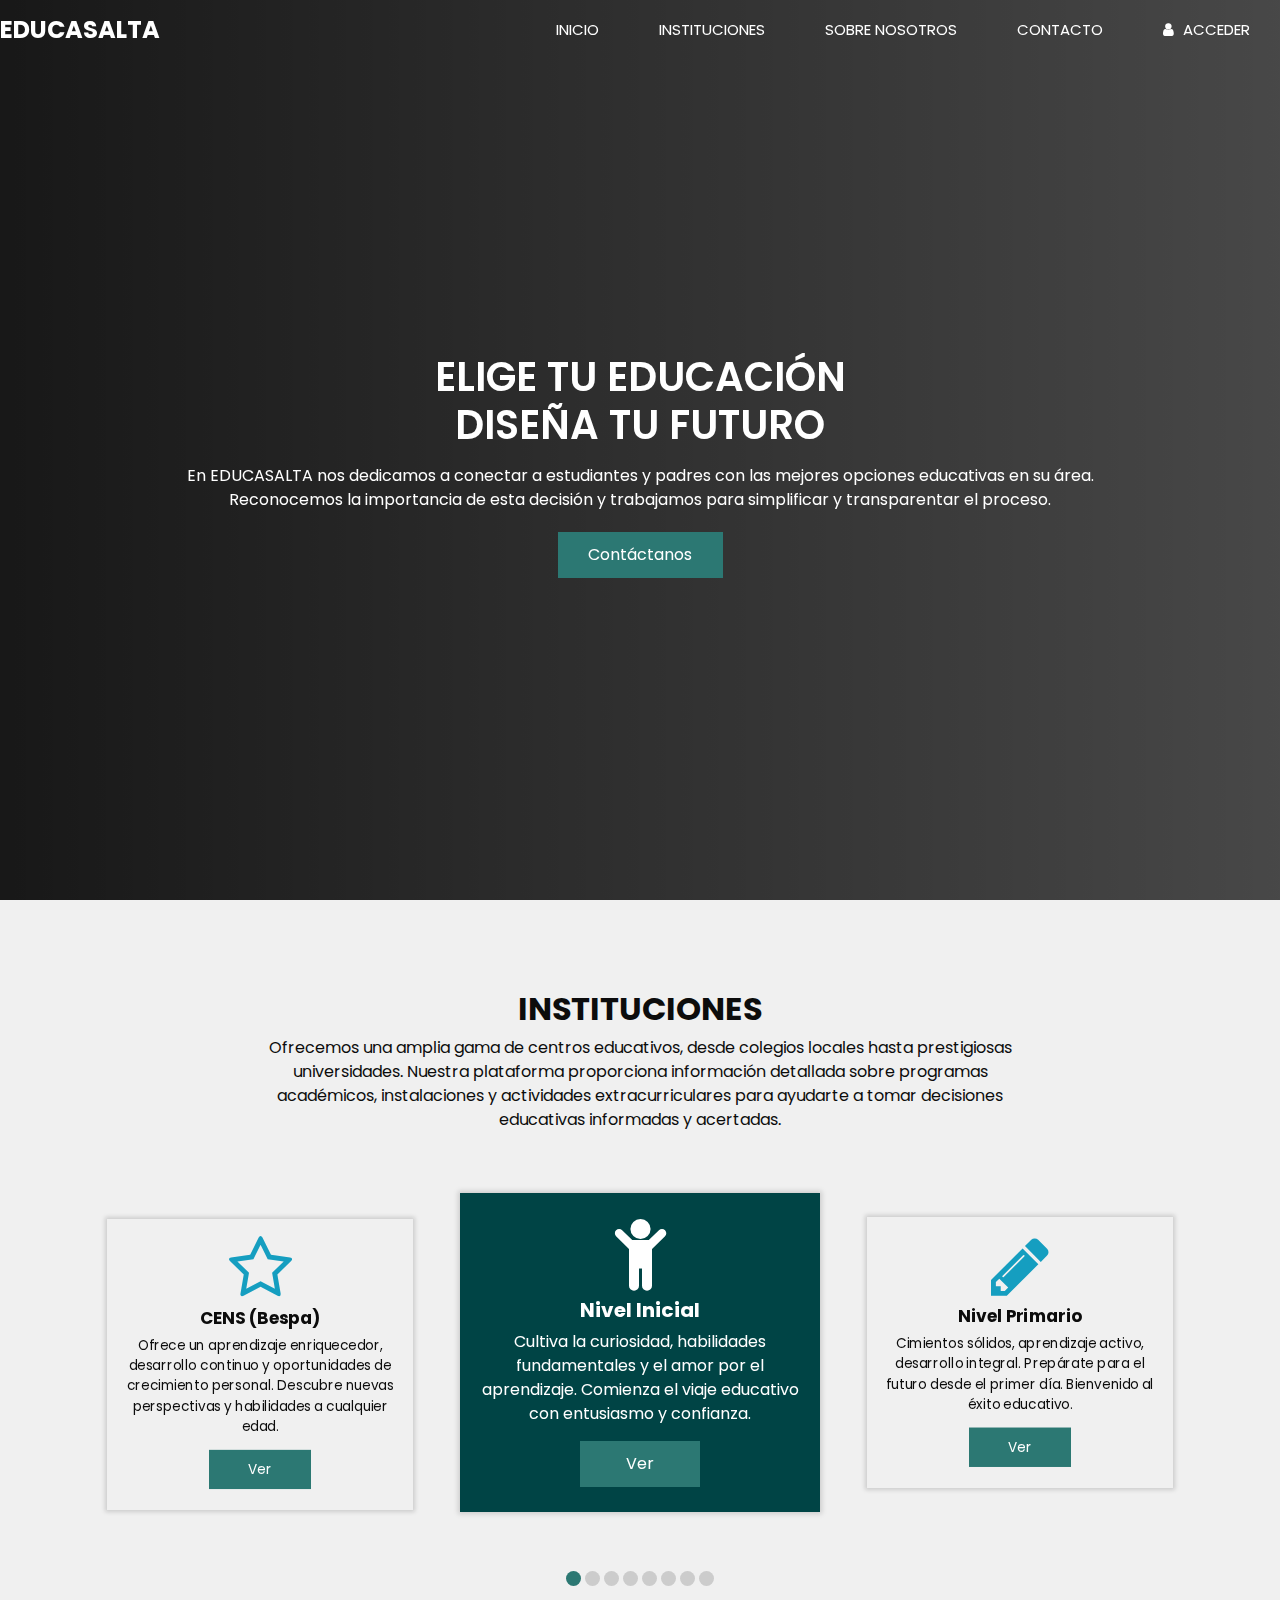
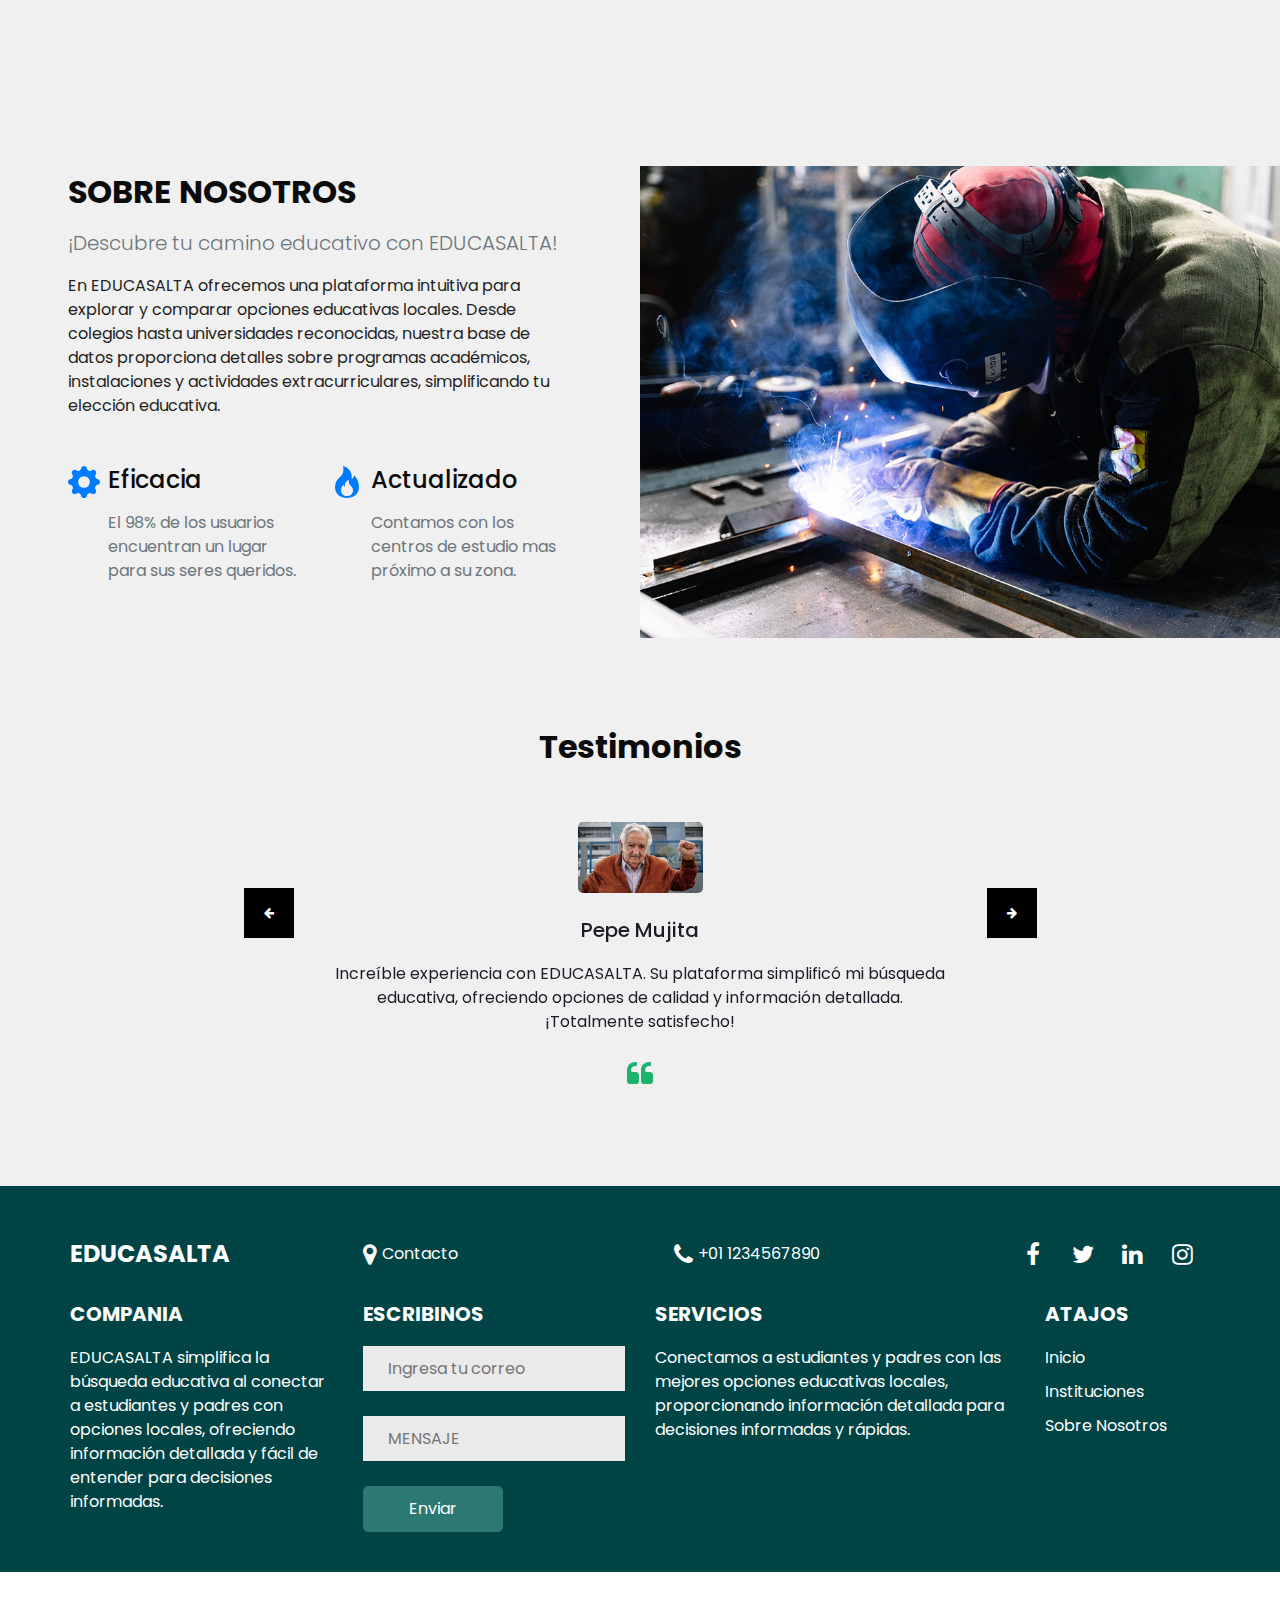
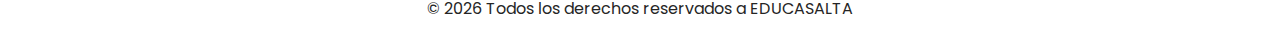
==== commit d465363a: "linkeando paginas" ====
--- a/index.html
+++ b/index.html
@@ -68,11 +68,6 @@
                     </span>
                   </a>
                 </li>
-                <form class="form-inline justify-content-center">
-                  <button class="btn  my-2 my-sm-0 nav_search-btn" type="submit">
-                    <i class="fa fa-search" aria-hidden="true"></i>
-                  </button>
-                </form>
               </ul>
             </div>
           </nav>
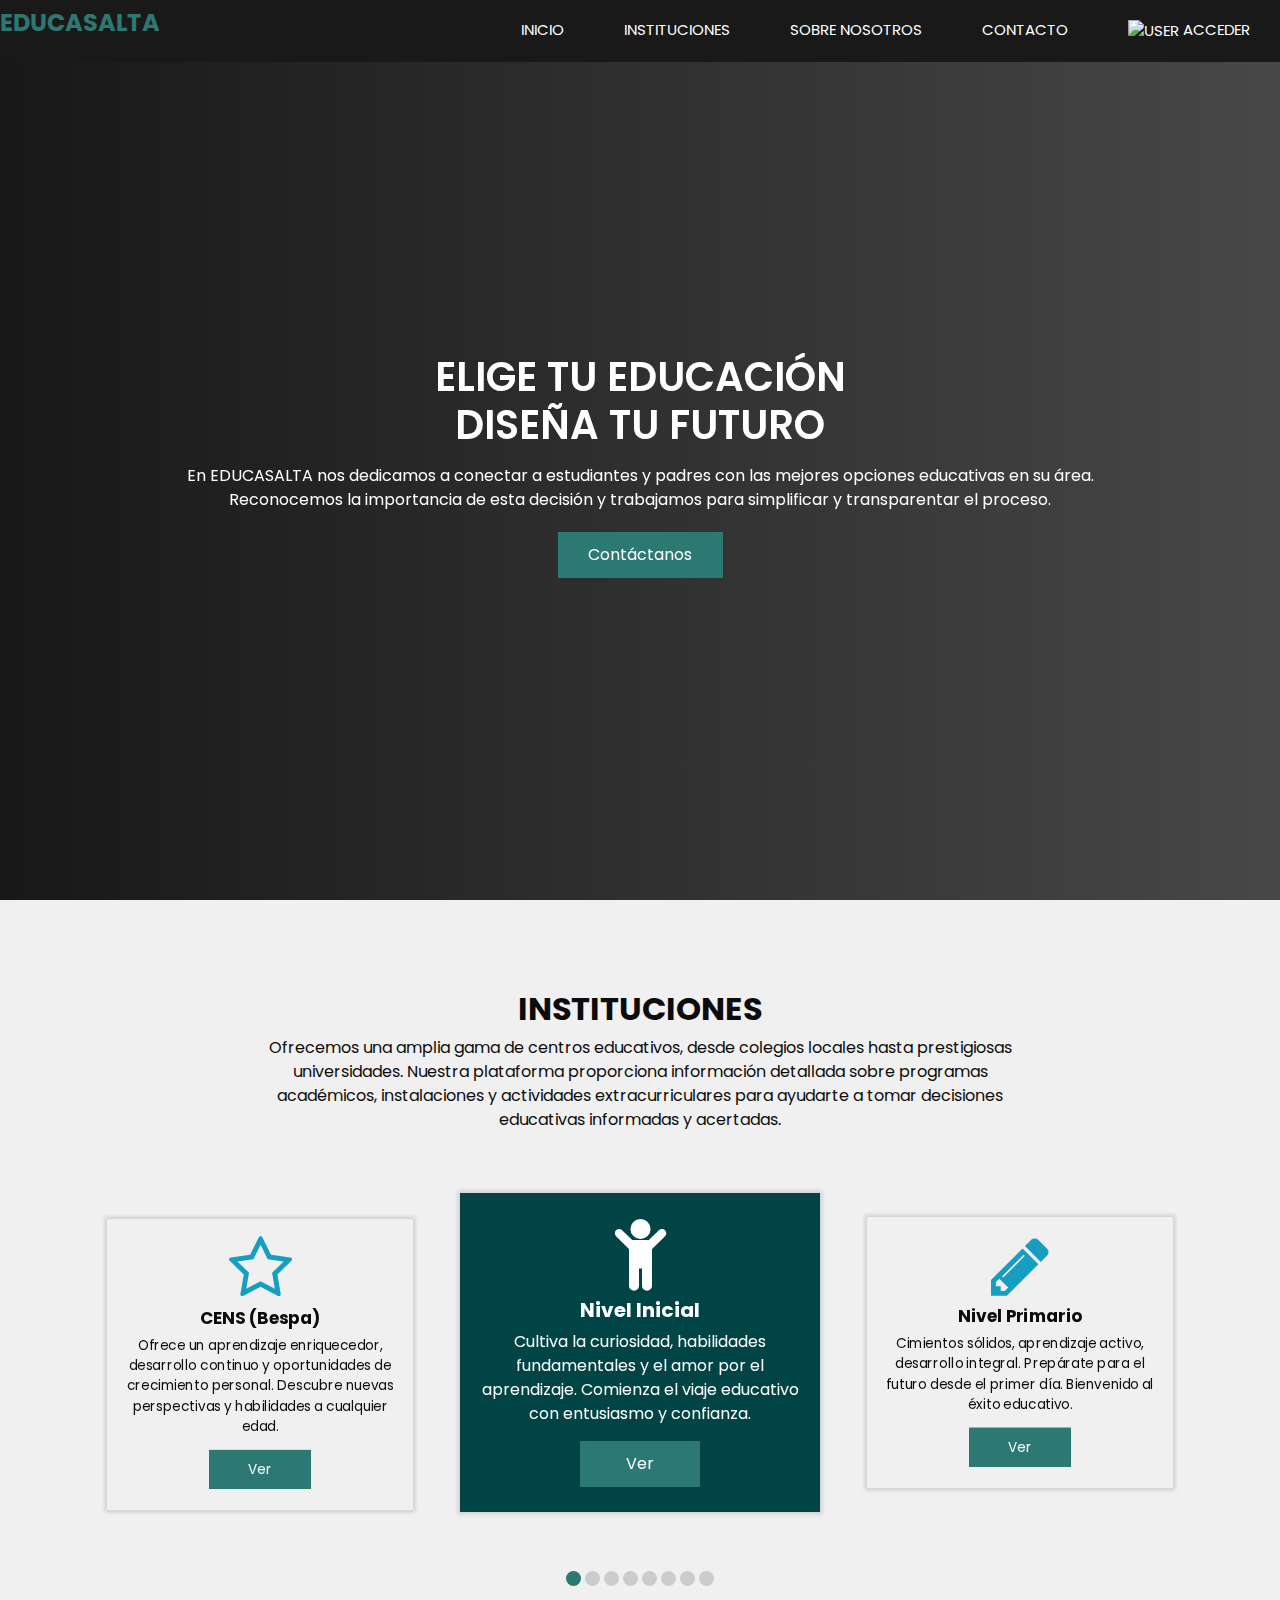
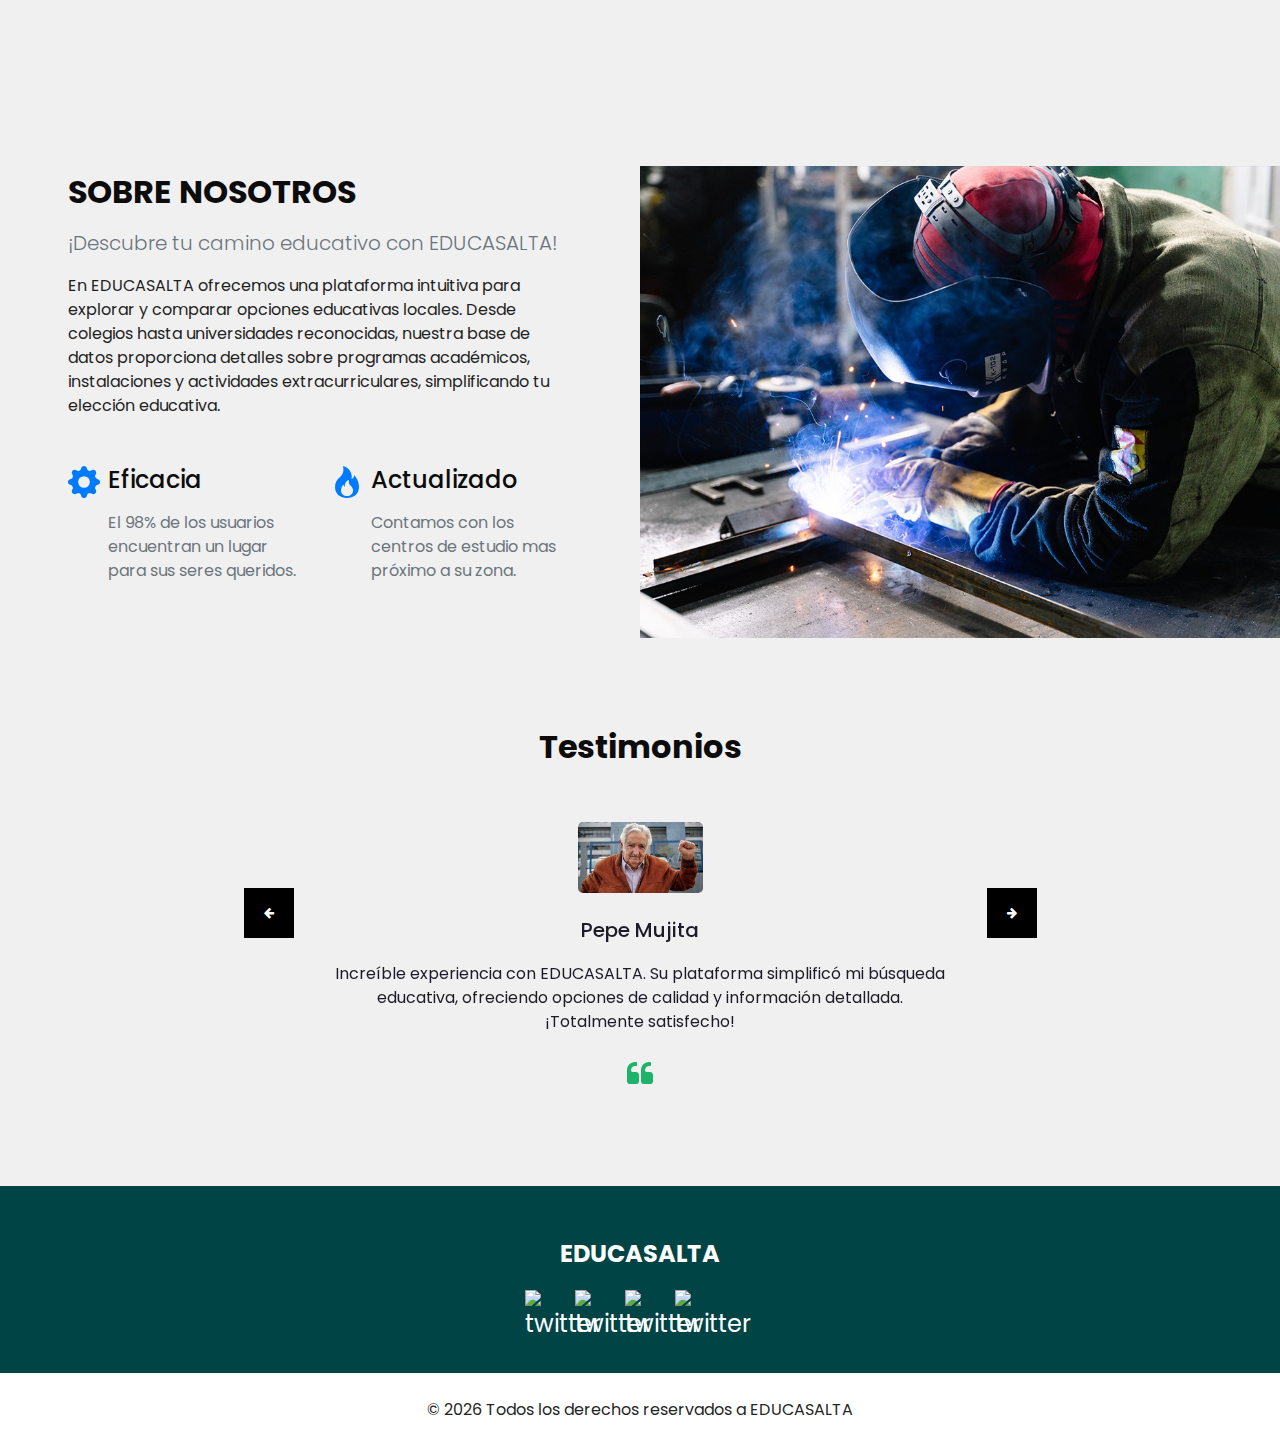
==== commit 6a88cd2e: "linkeado el home con instituciones" ====
--- a/index.html
+++ b/index.html
@@ -40,7 +40,7 @@
       <div class="header_bottom">
         <div class="container-fluid">
           <nav class="navbar navbar-expand-lg custom_nav-container fixed-top" id="navbar">
-            <a class="navbar-brand " href="#index" id="logo"> EDUCASALTA </a>
+            <p class="navbar-brand "  id="logo"> EDUCASALTA </p>
 
             <button class="navbar-toggler" type="button" data-toggle="collapse" data-target="#navbarSupportedContent" aria-controls="navbarSupportedContent" aria-expanded="false" aria-label="Toggle navigation">
               <span class=""> </span>
@@ -62,7 +62,8 @@
                 </li>
                 <li class="nav-item">
                   <a class="nav-link" href="login.html">
-                    <i class="fa fa-user" aria-hidden="true"></i>
+                    <!-- <i class="fa fa-user" aria-hidden="true"></i> -->
+                    <img src="img/user.svg" alt="user">
                     <span>
                       ACCEDER
                     </span>
@@ -90,7 +91,7 @@
                     </h1>
                     <p>
                         En EDUCASALTA nos dedicamos a conectar a estudiantes y padres con las mejores opciones educativas en su área. Reconocemos la importancia de esta decisión y trabajamos para simplificar y transparentar el proceso.                    <div class="btn-box">
-                      <a href="" class="btn1">
+                      <a href="contact.html" class="btn1">
                         Contáctanos
                       </a>
                     </div>
@@ -134,7 +135,7 @@
                     Comienza el viaje educativo con entusiasmo y confianza.
                   </p>
                   <div class="btn-box" style="margin-top: 15px;">
-                    <a href="institutions.html" class="btn1">
+                    <a href="institutions.html?tipo=inicial" class="btn1">
                       Ver
                     </a>
                   </div>
@@ -155,7 +156,7 @@
                     Prepárate para el futuro desde el primer día. Bienvenido al éxito educativo.
                   </p>
                   <div class="btn-box" style="margin-top: 15px;">
-                    <a href="institutions.html" class="btn1">
+                    <a href="institutions.html?tipo=primario" class="btn1">
                       Ver
                     </a>
                   </div>
@@ -176,7 +177,7 @@
                      Un entorno inspirador para aprender y crecer.
                   </p>
                   <div class="btn-box" style="margin-top: 15px;">
-                    <a href="institutions.html" class="btn1">
+                    <a href="institutions.html?tipo=secundario" class="btn1">
                       Ver
                     </a>
                   </div>
@@ -196,7 +197,7 @@
                     Fusiona aprendizaje avanzado, desarrollo profesional y preparación para la excelencia.
                      Descubre tu potencial en nuestra comunidad educativa.                  </p>
                   <div class="btn-box" style="margin-top: 15px;">
-                    <a href="" class="btn1">
+                    <a href="institutions.html?tipo=terciario" class="btn1">
                       Ver
                     </a>
                   </div>
@@ -217,7 +218,7 @@
                      Emprende tu camino hacia el éxito.
                   </p>
                   <div class="btn-box" style="margin-top: 15px;">
-                    <a href="institutions.html" class="btn1">
+                    <a href="institutions.html?tipo=universitario" class="btn1">
                       Ver
                     </a>
                   </div>
@@ -226,7 +227,7 @@
             </div>
             <div class="item">
               <div class="box ">
-                <div class="img-box">
+                <div class="img-box"> 
                     <i class="fa fa-globe fa-5x" aria-hidden="true"></i>
                 </div>
                 <div class="detail-box">
@@ -238,7 +239,7 @@
                     Sumérgete en una experiencia lingüística única.
                   </p>
                   <div class="btn-box" style="margin-top: 15px;">
-                    <a href="institutions.html" class="btn1">
+                    <a href="institutions.html?tipo=instdei" class="btn1">
                       Ver
                     </a>
                   </div>
@@ -259,7 +260,7 @@
                         Brindam un camino único hacia el éxito educativo.
                     </p>
                     <div class="btn-box" style="margin-top: 15px;">
-                      <a href="institutions.html" class="btn1">
+                      <a href="institutions.html?tipo=especial" class="btn1">
                         Ver
                       </a>
                     </div>
@@ -280,7 +281,7 @@
                         Descubre nuevas perspectivas y habilidades a cualquier edad.
                     </p>
                     <div class="btn-box" style="margin-top: 15px;">
-                      <a href="institutions.html" class="btn1">
+                      <a href="institutions.html?tipo=BSPA" class="btn1">
                         Ver
                       </a>
                     </div>
@@ -449,13 +450,13 @@
   <section class="info_section ">
     <div class="container">
       <div class="info_top">
-        <div class="row">
-          <div class="col-md-3 ">
-            <a class="navbar-brand" href="#index">
+        <div id="fo-educa">
+          <div>
+            <p class="navbar-brand">
               EDUCASALTA
-            </a>
-          </div>
-          <div class="col-md-5 ">
+            </p>
+          </div>
+          <!-- <div class="col-md-5 ">
             <div class="info_contact">
               <a href="">
                 <i class="fa fa-map-marker" aria-hidden="true"></i>
@@ -469,27 +470,27 @@
                   +01 1234567890
                 </span>
               </a>
-            </div>
-          </div>
-          <div class="col-md-4 ">
+            </div> -->
+          </div>
+          <div class="">
             <div class="social_box">
               <a href="">
-                <i class="fa fa-facebook" aria-hidden="true"></i>
+                <img src="img/facebook.svg" alt="twitter">
               </a>
               <a href="">
-                <i class="fa fa-twitter" aria-hidden="true"></i>
+                <img src="img/twitter.svg" alt="twitter">
               </a>
               <a href="">
-                <i class="fa fa-linkedin" aria-hidden="true"></i>
+                <img src="img/linkedin-fill.svg" alt="twitter">
               </a>
               <a href="">
-                <i class="fa fa-instagram" aria-hidden="true"></i>
+                <img src="img/instagram.svg" alt="twitter">
               </a>
             </div>
           </div>
         </div>
       </div>
-      <div class="info_bottom">
+      <!-- <div class="info_bottom">
         <div class="row">
           <div class="col-lg-3 col-md-6">
             <div class="info_detail">
@@ -514,8 +515,8 @@
                 </button>
               </form>
             </div>
-          </div>
-          <div class="col-lg-4 col-md-6">
+          </div> -->
+          <!-- <div class="col-lg-4 col-md-6">
             <div class="info_detail">
               <h5>
                 Servicios
@@ -523,8 +524,8 @@
               <p>
                 Conectamos a estudiantes y padres con las mejores opciones educativas locales, proporcionando información detallada para decisiones informadas y rápidas.              </p>
             </div>
-          </div>
-          <div class="col-lg-2 col-md-6">
+          </div> -->
+          <!-- <div class="col-lg-2 col-md-6">
             <div class="">
               <h5>
                 Atajos
@@ -546,8 +547,8 @@
                   </a>
                 </li>
               </ul>
-            </div>
-          </div>
+            </div> 
+          </div> -->
         </div>
       </div>
     </div>
--- a/styles/style.css
+++ b/styles/style.css
@@ -88,7 +88,9 @@
       -ms-flex-direction: column;
           flex-direction: column;
 }
-
+nav{
+  background-color: #1a1919;
+}
 .hero_area .hero_bg_box {
   position: absolute;
   top: 0;
@@ -227,6 +229,7 @@
 }
 
 .navbar-brand {
+  margin-right: 0;
   color: #ffffff;
   font-weight: bold;
   font-size: 24px;
@@ -926,7 +929,7 @@
   display: flex;
   -webkit-box-pack: end;
       -ms-flex-pack: end;
-          justify-content: flex-end;
+          justify-content: center;
 }
 
 .info_section .social_box a {
@@ -1014,4 +1017,11 @@
 .footer_section p a {
   color: inherit;
 }
+#fo-educa{
+  width: auto;
+  text-align: center;
+}
+#user{
+  width: auto;
+}
 /*# sourceMappingURL=style.css.map */